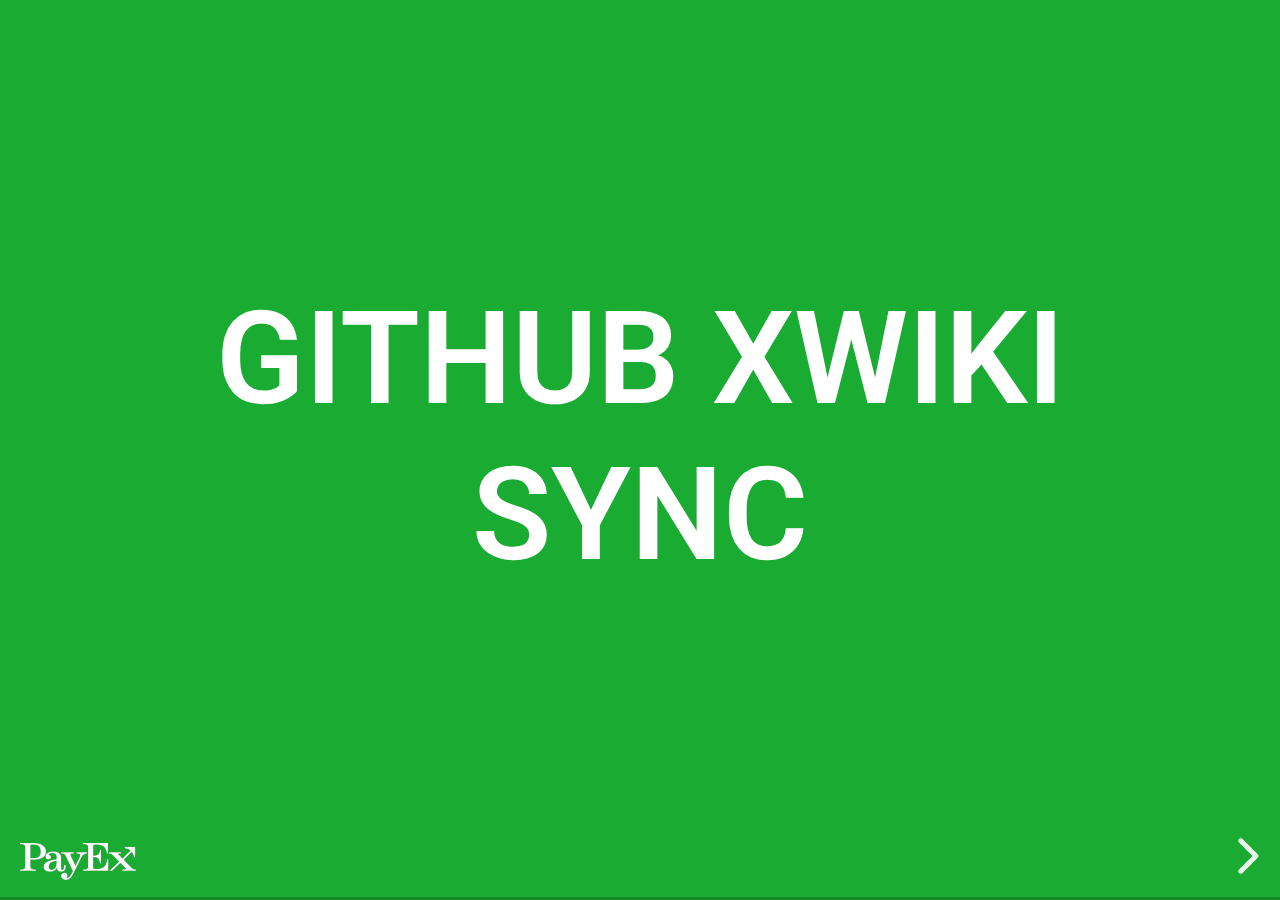
==== index.html @ 306bf2a2 "Github XWiki Sync" ====
<html>
	<head>
		<link rel="stylesheet" href="css/reveal.css">
		<link rel="stylesheet" href="css/theme/payex.css">
		<title></title>
	</head>
	<body>
		<img class="payex-logo" src="./img/payex-logo-white-30.png">
		<div class="reveal">
			<div class="slides">
				
<!------------- SLIDES START HERE ------------->
				<section>
					<h1>
						Github XWiki Sync
					</h1>
				</section>

				<section>
					<h2>
						Goal
					</h2>
					<ul>
						<li>
							Post markdown documents to XWiki
						</li>
						<li>
							Post markdown documents to XWiki on change
						</li>
						<li>
							Unnoticeable generated documents
						</li>
						<li>
							Usable for others
						</li>
					</ul>
				</section>

				<section>
					<h2>
						What we got
					</h2>
					<ul>
						<li>Node app that can post markdown document to local XWiki instance</li>
						<li>TC Project with VCS</li>
						<li>Prod XWiki user for service</li>
						<li>Sub Wiki for old stuff</li>
					</ul>
				</section>

				<section>
					<h2>
						Code
					</h2>
<pre>
<code style="background-color:#333333;">var http = require("http"),
fs = require('fs'),
path = require('path');

var auth = Buffer.from("Admin:admin").toString("base64"),
fileName = "foo",
fileExtension = "md",
wikiTitle = "foo-test-18",
filePath = path.join(__dirname, fileName + "." + fileExtension);

console.log(process.argv);

fs.readFile(filePath, { encoding: 'utf-8' }, function (error, data){
	var postRequest = http.request({
		hostname: "localhost",
		port: 8080,
		path: "/xwiki/rest/wikis/xwiki/spaces/Sandbox/pages/" + wikiTitle,
		method: "PUT",
		headers: {
			"Authorization": "Basic " +  auth,
			"Content-Type": "application/json",
			"Allow": "application/json"
		}
	}, (res) => {
		res.setEncoding('utf8');
		res.on('data', function (chunk) {
			console.log('Response: ' + chunk);
		});
	});

	var requestData = JSON.stringify({
		title: wikiTitle,
		creator: "TestTest",
		syntax: "markdown/1.2",
		content: data 
	});

	postRequest.write(requestData);

	postRequest.end();
});	</code></pre>
				</section>

				<section>
					<h2>
						Todo
					</h2>
					<ul>
						<li>Arguments</li>
						<li>Create as NPM Package</li>
						<li>Use in TC Build</li>
						<li>Files from repo</li>
						<li>Change detection (What should be posted to XWiki)</li>
						<li>Modification flow (lock it down)</li>
						<li>Author</li>
						<li>Attachments</li>
					</ul>
				</section>

				<section>
					<h2>Questions?</h2>
				</section>

<!------------- SLIDES STOP HERE ------------->
				
			</div>
		</div>
		<script src="js/reveal.js"></script>
		<script>
			Reveal.initialize();
		</script>
	</body>
</html>
---- css/theme/payex.css ----
/**
 * White theme for reveal.js. This is the opposite of the 'black' theme.
 *
 * By Hakim El Hattab, http://hakim.se
 */
@import url("https://fonts.googleapis.com/css?family=Roboto:300,300i,400,400i,500,500i,700,700i,900,900i");
section.has-dark-background, section.has-dark-background h1, section.has-dark-background h2, section.has-dark-background h3, section.has-dark-background h4, section.has-dark-background h5, section.has-dark-background h6 {
  color: #fff;
}

.payex-logo {
  position: fixed;
  bottom: 20px;
  left: 20px;
}

/*********************************************
 * GLOBAL STYLES
 *********************************************/
body {
  background: #19ab32;
  background-color: #19ab32;
}

.reveal {
  font-family: "Roboto", Helvetica, sans-serif;
  font-size: 42px;
  font-weight: normal;
  color: #fff;
}

::selection {
  color: #fff;
  background: white;
  text-shadow: none;
}

::-moz-selection {
  color: #fff;
  background: white;
  text-shadow: none;
}

.reveal .slides section,
.reveal .slides section > section {
  line-height: 1.3;
  font-weight: inherit;
}

/*********************************************
 * HEADERS
 *********************************************/
.reveal h1,
.reveal h2,
.reveal h3,
.reveal h4,
.reveal h5,
.reveal h6 {
  margin: 0 0 20px 0;
  color: #fff;
  font-family: "Roboto", Helvetica, sans-serif;
  font-weight: 600;
  line-height: 1.2;
  letter-spacing: normal;
  text-transform: uppercase;
  text-shadow: none;
  word-wrap: break-word;
}

.reveal h1 {
  font-size: 2.5em;
}

.reveal h2 {
  font-size: 1.6em;
}

.reveal h3 {
  font-size: 1.3em;
}

.reveal h4 {
  font-size: 1em;
}

.reveal h1 {
  text-shadow: none;
}

/*********************************************
 * OTHER
 *********************************************/
.reveal p {
  margin: 20px 0;
  line-height: 1.3;
}

/* Ensure certain elements are never larger than the slide itself */
.reveal img,
.reveal video,
.reveal iframe {
  max-width: 95%;
  max-height: 95%;
}

.reveal strong,
.reveal b {
  font-weight: bold;
}

.reveal em {
  font-style: italic;
}

.reveal ol,
.reveal dl,
.reveal ul {
  display: inline-block;
  text-align: left;
  margin: 0 0 0 1em;
}

.reveal ol {
  list-style-type: decimal;
}

.reveal ul {
  list-style-type: disc;
}

.reveal ul ul {
  list-style-type: square;
}

.reveal ul ul ul {
  list-style-type: circle;
}

.reveal ul ul,
.reveal ul ol,
.reveal ol ol,
.reveal ol ul {
  display: block;
  margin-left: 40px;
}

.reveal dt {
  font-weight: bold;
}

.reveal dd {
  margin-left: 40px;
}

.reveal blockquote {
  display: block;
  position: relative;
  width: 70%;
  margin: 20px auto;
  padding: 5px;
  font-style: italic;
  background: rgba(255, 255, 255, 0.05);
  box-shadow: 0px 0px 2px rgba(0, 0, 0, 0.2);
}

.reveal blockquote p:first-child,
.reveal blockquote p:last-child {
  display: inline-block;
}

.reveal q {
  font-style: italic;
}

.reveal pre {
  display: block;
  position: relative;
  width: 90%;
  margin: 20px auto;
  text-align: left;
  font-size: 0.55em;
  font-family: monospace;
  line-height: 1.2em;
  word-wrap: break-word;
  box-shadow: 0px 0px 6px rgba(0, 0, 0, 0.3);
}

.reveal code {
  font-family: monospace;
  text-transform: none;
}

.reveal pre code {
  display: block;
  padding: 5px;
  overflow: auto;
  max-height: 400px;
  word-wrap: normal;
}

.reveal table {
  margin: auto;
  border-collapse: collapse;
  border-spacing: 0;
}

.reveal table th {
  font-weight: bold;
}

.reveal table th,
.reveal table td {
  text-align: left;
  padding: 0.2em 0.5em 0.2em 0.5em;
  border-bottom: 1px solid;
}

.reveal table th[align=center],
.reveal table td[align=center] {
  text-align: center;
}

.reveal table th[align=right],
.reveal table td[align=right] {
  text-align: right;
}

.reveal table tbody tr:last-child th,
.reveal table tbody tr:last-child td {
  border-bottom: none;
}

.reveal sup {
  vertical-align: super;
  font-size: smaller;
}

.reveal sub {
  vertical-align: sub;
  font-size: smaller;
}

.reveal small {
  display: inline-block;
  font-size: 0.6em;
  line-height: 1.2em;
  vertical-align: top;
}

.reveal small * {
  vertical-align: top;
}

/*********************************************
 * LINKS
 *********************************************/
.reveal a {
  color: #fff;
  text-decoration: none;
  -webkit-transition: color 0.15s ease;
  -moz-transition: color 0.15s ease;
  transition: color 0.15s ease;
}

.reveal a:hover {
  color: white;
  text-shadow: none;
  border: none;
}

.reveal .roll span:after {
  color: #fff;
  background: #d9d9d9;
}

/*********************************************
 * IMAGES
 *********************************************/
.reveal section img {
  margin: 15px 0px;
  background: rgba(255, 255, 255, 0.12);
  border: 4px solid #fff;
  box-shadow: 0 0 10px rgba(0, 0, 0, 0.15);
}

.reveal section img.plain {
  border: 0;
  box-shadow: none;
}

.reveal a img {
  -webkit-transition: all 0.15s linear;
  -moz-transition: all 0.15s linear;
  transition: all 0.15s linear;
}

.reveal a:hover img {
  background: rgba(255, 255, 255, 0.2);
  border-color: #fff;
  box-shadow: 0 0 20px rgba(0, 0, 0, 0.55);
}

/*********************************************
 * NAVIGATION CONTROLS
 *********************************************/
.reveal .controls {
  color: #fff;
}

/*********************************************
 * PROGRESS BAR
 *********************************************/
.reveal .progress {
  background: rgba(0, 0, 0, 0.2);
  color: #fff;
}

.reveal .progress span {
  -webkit-transition: width 800ms cubic-bezier(0.26, 0.86, 0.44, 0.985);
  -moz-transition: width 800ms cubic-bezier(0.26, 0.86, 0.44, 0.985);
  transition: width 800ms cubic-bezier(0.26, 0.86, 0.44, 0.985);
}

/*********************************************
 * PRINT BACKGROUND
 *********************************************/
@media print {
  .backgrounds {
    background-color: #19ab32;
  }
}

/*# sourceMappingURL=payex.css.map */
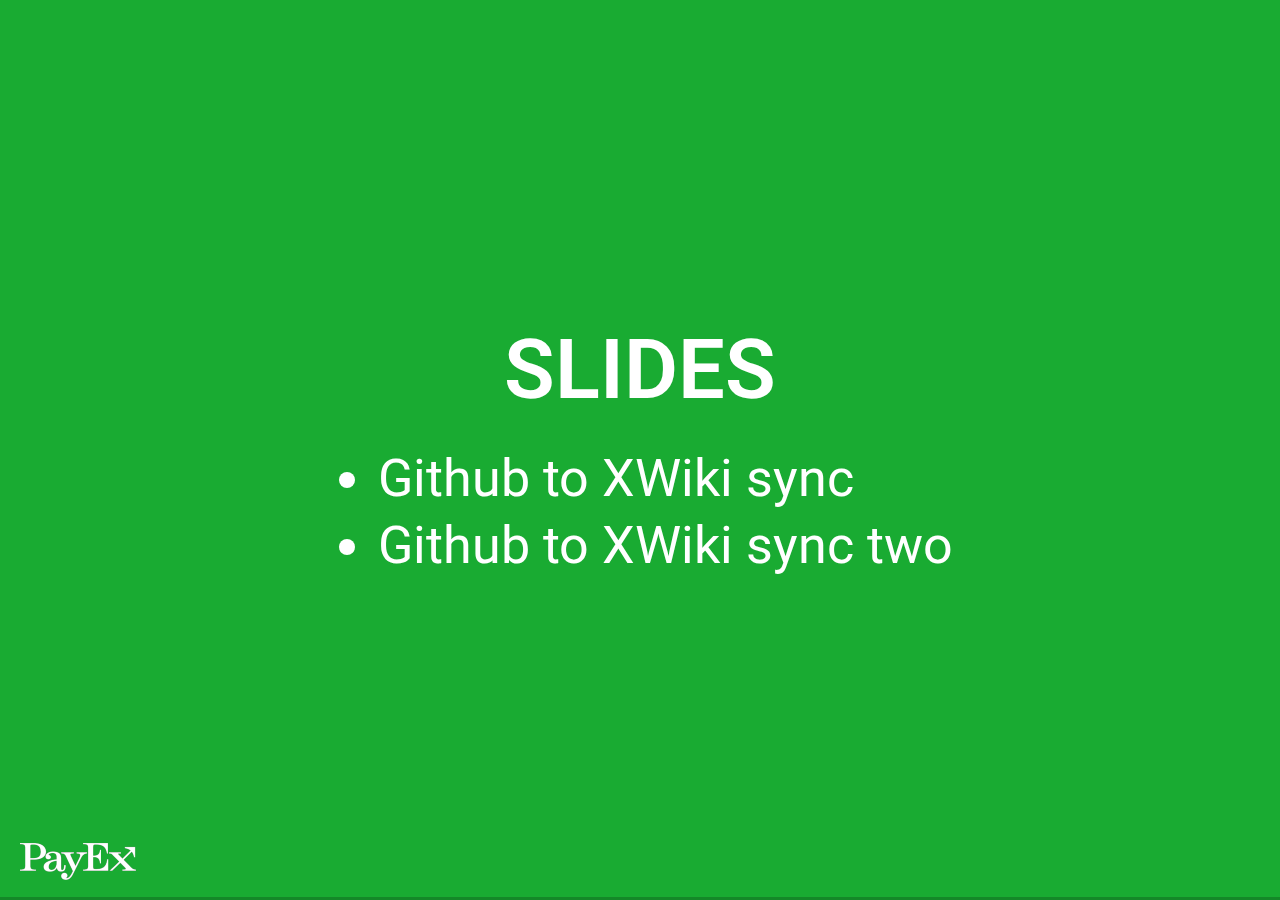
==== commit 6b1890eb: "Move old presentation away from index and added a list of presentations on index." ====
--- a/index.html
+++ b/index.html
@@ -11,109 +11,17 @@
 				
 <!------------- SLIDES START HERE ------------->
 				<section>
-					<h1>
-						Github XWiki Sync
-					</h1>
-				</section>
-
-				<section>
 					<h2>
-						Goal
+						Slides
 					</h2>
 					<ul>
 						<li>
-							Post markdown documents to XWiki
+							<a href="/github-to-wiki-sync.html">Github to XWiki sync</a>
 						</li>
 						<li>
-							Post markdown documents to XWiki on change
-						</li>
-						<li>
-							Unnoticeable generated documents
-						</li>
-						<li>
-							Usable for others
+							<a href="/github-to-wiki-sync-two.html">Github to XWiki sync two</a>
 						</li>
 					</ul>
-				</section>
-
-				<section>
-					<h2>
-						What we got
-					</h2>
-					<ul>
-						<li>Node app that can post markdown document to local XWiki instance</li>
-						<li>TC Project with VCS</li>
-						<li>Prod XWiki user for service</li>
-						<li>Sub Wiki for old stuff</li>
-					</ul>
-				</section>
-
-				<section>
-					<h2>
-						Code
-					</h2>
-<pre>
-<code style="background-color:#333333;">var http = require("http"),
-fs = require('fs'),
-path = require('path');
-
-var auth = Buffer.from("Admin:admin").toString("base64"),
-fileName = "foo",
-fileExtension = "md",
-wikiTitle = "foo-test-18",
-filePath = path.join(__dirname, fileName + "." + fileExtension);
-
-console.log(process.argv);
-
-fs.readFile(filePath, { encoding: 'utf-8' }, function (error, data){
-	var postRequest = http.request({
-		hostname: "localhost",
-		port: 8080,
-		path: "/xwiki/rest/wikis/xwiki/spaces/Sandbox/pages/" + wikiTitle,
-		method: "PUT",
-		headers: {
-			"Authorization": "Basic " +  auth,
-			"Content-Type": "application/json",
-			"Allow": "application/json"
-		}
-	}, (res) => {
-		res.setEncoding('utf8');
-		res.on('data', function (chunk) {
-			console.log('Response: ' + chunk);
-		});
-	});
-
-	var requestData = JSON.stringify({
-		title: wikiTitle,
-		creator: "TestTest",
-		syntax: "markdown/1.2",
-		content: data 
-	});
-
-	postRequest.write(requestData);
-
-	postRequest.end();
-});	</code></pre>
-				</section>
-
-				<section>
-					<h2>
-						Todo
-					</h2>
-					<ul>
-						<li>Arguments</li>
-						<li>Create as NPM Package</li>
-						<li>Use in TC Build</li>
-						<li>Files from repo</li>
-						<li>Change detection (What should be posted to XWiki)</li>
-						<li>Modification flow (lock it down)</li>
-						<li>Author</li>
-						<li>Attachments</li>
-					</ul>
-				</section>
-
-				<section>
-					<h2>Questions?</h2>
 				</section>
 
 <!------------- SLIDES STOP HERE ------------->
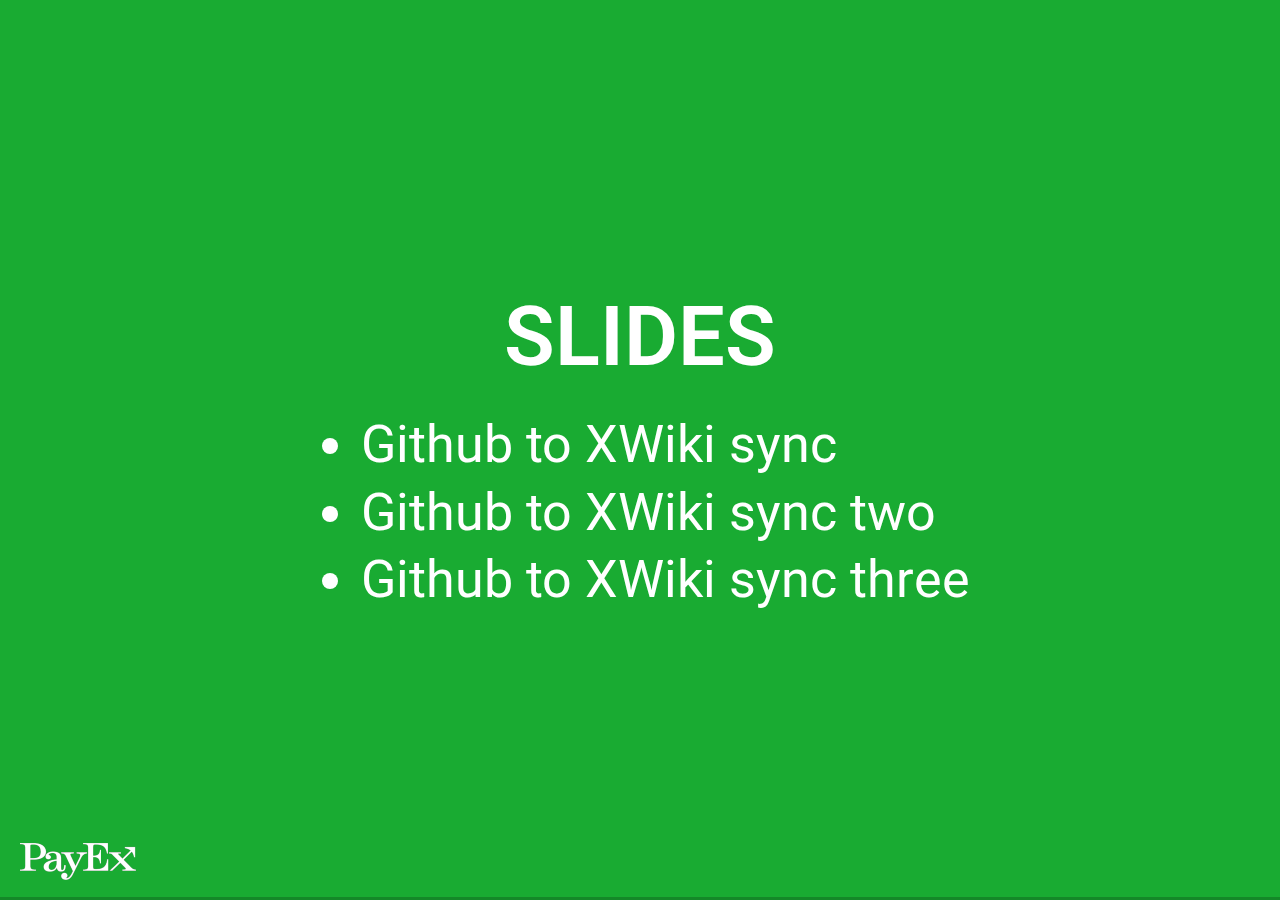
==== commit 17ba4a61: "innovation lunch, wiki sync 3" ====
--- a/index.html
+++ b/index.html
@@ -16,10 +16,13 @@
 					</h2>
 					<ul>
 						<li>
-							<a href="/github-to-wiki-sync.html">Github to XWiki sync</a>
+							<a href="./github-to-wiki-sync.html">Github to XWiki sync</a>
 						</li>
 						<li>
-							<a href="/github-to-wiki-sync-two.html">Github to XWiki sync two</a>
+							<a href="./github-to-wiki-sync-two.html">Github to XWiki sync two</a>
+						</li>
+						<li>
+							<a href="./github-to-wiki-sync-three.html">Github to XWiki sync three</a>
 						</li>
 					</ul>
 				</section>
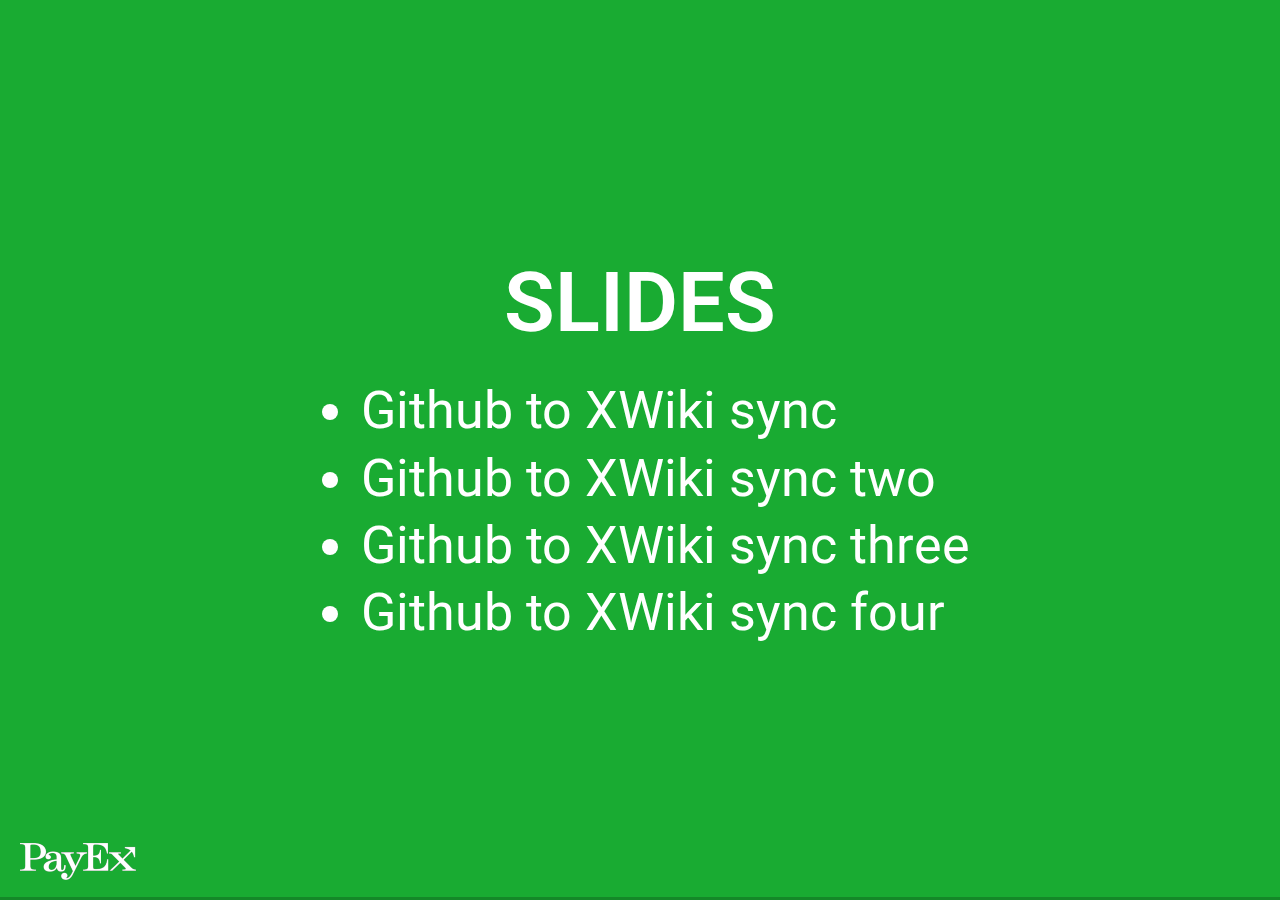
==== commit 20f28d23: "add link to xwiki sync presentation four" ====
--- a/index.html
+++ b/index.html
@@ -24,6 +24,9 @@
 						<li>
 							<a href="./github-to-wiki-sync-three.html">Github to XWiki sync three</a>
 						</li>
+						<li>
+							<a href="./github-to-wiki-sync-four.html">Github to XWiki sync four</a>
+						</li>
 					</ul>
 				</section>
 
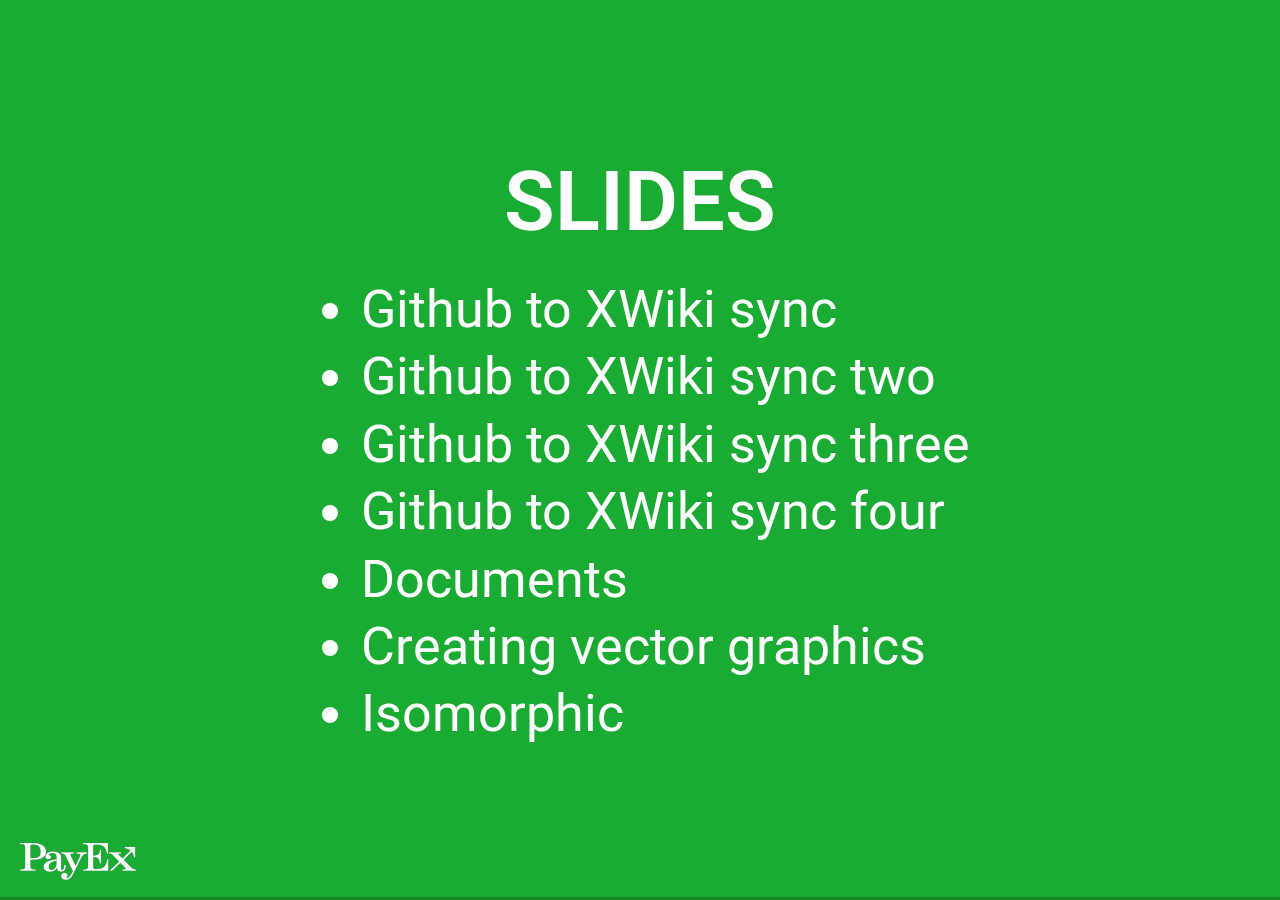
==== commit 8956f447: "Isomorphic innovation day presentation." ====
--- a/index.html
+++ b/index.html
@@ -27,6 +27,15 @@
 						<li>
 							<a href="./github-to-wiki-sync-four.html">Github to XWiki sync four</a>
 						</li>
+						<li>
+							<a href="./documents.html">Documents</a>
+						</li>
+						<li>
+							<a href="./vector.html">Creating vector graphics</a>
+						</li>
+						<li>
+							<a href="./isomorphic.html">Isomorphic</a>
+						</li>
 					</ul>
 				</section>
 
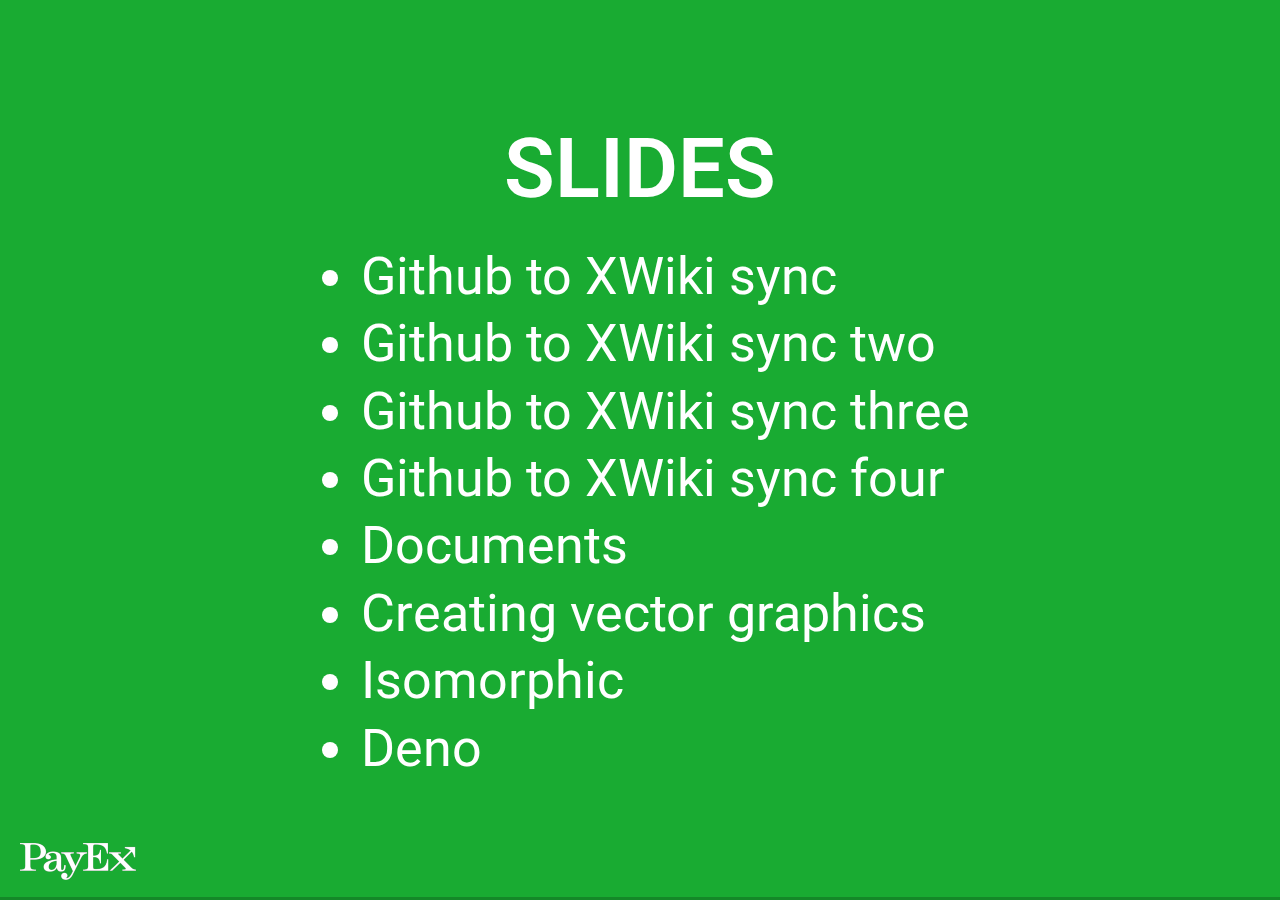
==== commit 8325e876: "Innovation day presentation about deno." ====
--- a/index.html
+++ b/index.html
@@ -36,6 +36,9 @@
 						<li>
 							<a href="./isomorphic.html">Isomorphic</a>
 						</li>
+						<li>
+							<a href="./deno.html">Deno</a>
+						</li>
 					</ul>
 				</section>
 
